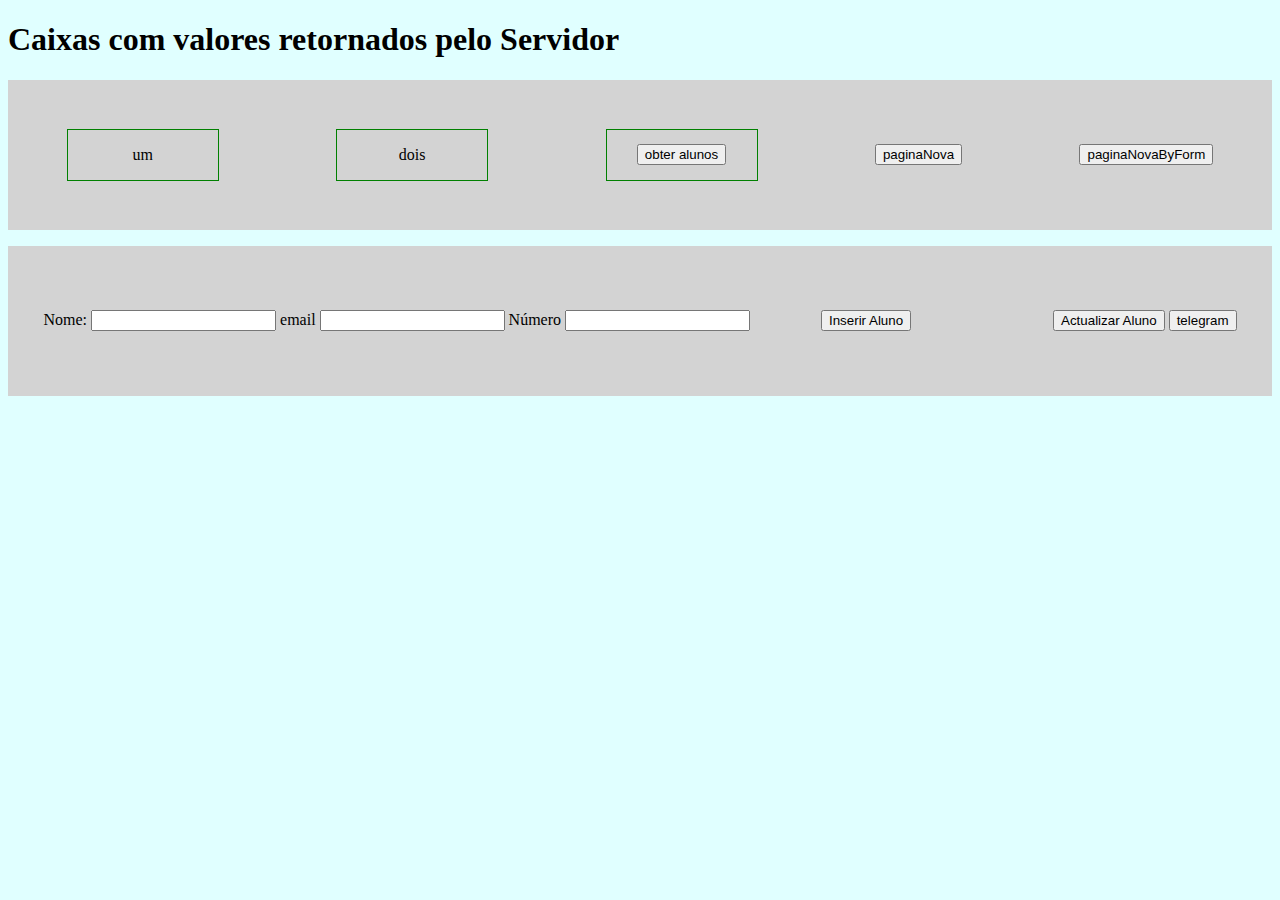
==== webroot/index.html @ 9b0f35a4 "Initial commit" ====
<!DOCTYPE html>
<!--
To change this license header, choose License Headers in Project Properties.
To change this template file, choose Tools | Templates
and open the template in the editor.
-->

<html>
    <head>
        <title>TODO supply a title</title>
        <meta charset="UTF-8">
        <meta name="viewport" content="width=device-width, initial-scale=1.0">
        <link rel="stylesheet" href="css/cssFlex.css"/>
        <script type="text/javascript" src="javascript/JS_Servidor.js"></script>
        <script type="text/javascript" src="javascript/nova1.js"></script>
    </head>

    <body>


        <h1>Caixas com valores retornados pelo Servidor</h1>
        <div class="box">
            <div id="caixa1" class="d1">um</div>
            <div id="caixa2" class="d1">dois</div>
            <div class="d1">
                <input type="button" onClick="obterAlunos()" value="obter alunos"/>
            </div>
            <input type="button"  onClick="mudarPagina()" value="paginaNova"/>

            <form method="GET" action="/html/nova1.html">
                <input type="submit" value="paginaNovaByForm">
            </form>


        </div>
        <p/>
        <form id="form4" class="box" >
            <div >
                <label for="name4">Nome:</label>
                <input type="text" id="nome" name="nome" />
                <label for="email4">email</label>
                <input type="text" id="email" name="email" />
                <label for="email4">Número</label>
                <input type="text" id="numero" name="numero" />
            </div>
            <div class="button">
                <input type="button" value="Inserir Aluno" onclick="inserirAluno()">
            </div>
            <p/>
            <div class="button">
                <input type="button" value="Actualizar Aluno" onclick="actualizarAluno()">
                <input type="button" value="telegram">
            </div>

        </form>
    </body>
</html>
---- webroot/css/cssFlex.css ----
/*
To change this license header, choose License Headers in Project Properties.
To change this template file, choose Tools | Templates
and open the template in the editor.
*/
/* 
    Created on : Apr 12, 2022, 10:20:28 AM
    Author     : Misterio
*/


body {
  background-color: lightcyan;
}

.box {
    /*width: 400px; */
    background-color: lightgray;
    height: 150px;
    display:flex;
    flex-direction: row;
    flex-wrap: wrap;
    justify-content: space-around ; /*espaço à volta de cada*/
    align-items: center;
}

.d1 { text-align: center; 
      width: 150px; height: 50px;
      border:1px solid green;
      display: flex; 
      align-items: center; /* centra vertical*/
      justify-content: center        /* centra horizontal*/
}
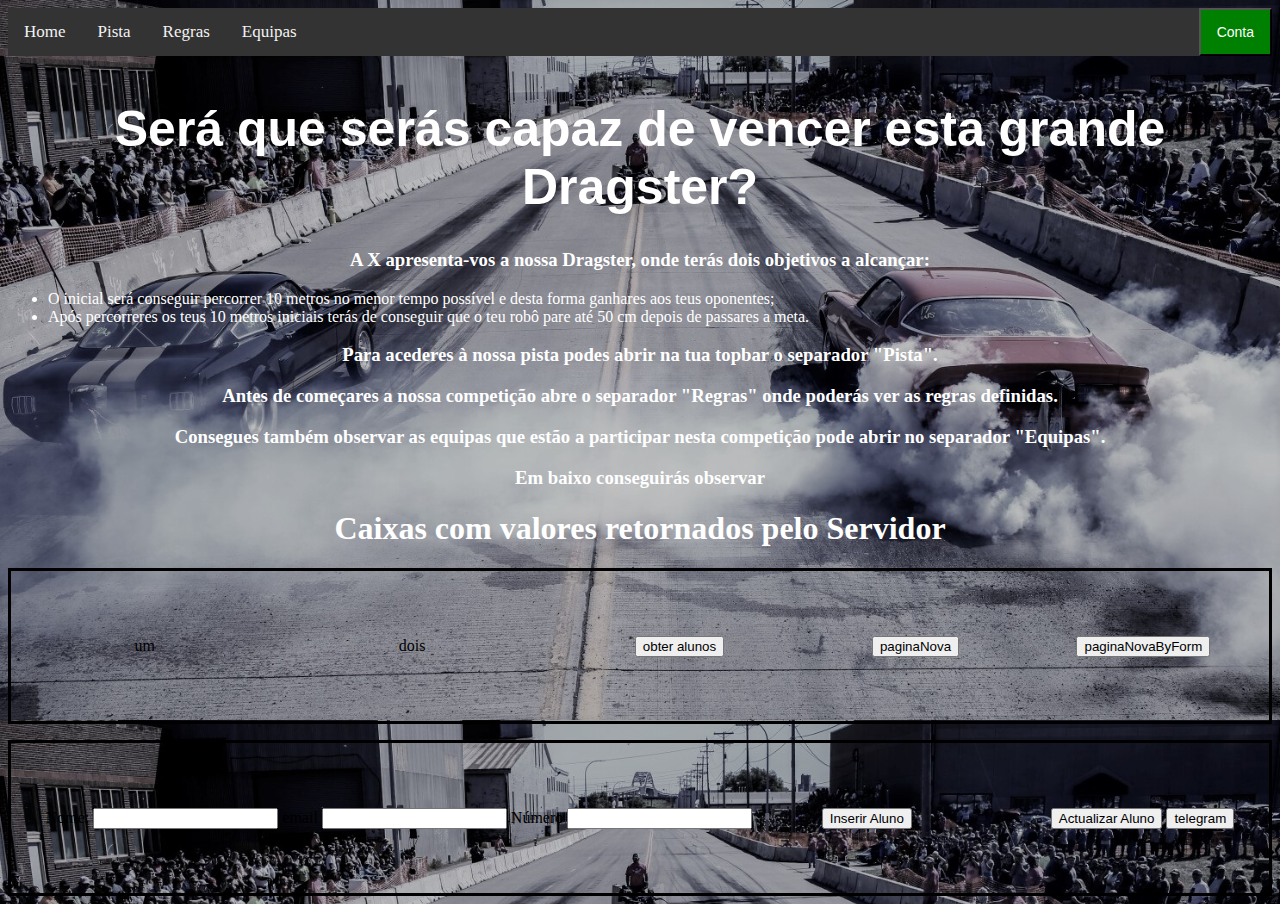
==== commit f5b68fea: "Servidor HTTP, pasta webRoot editada, conexão a DB" ====
--- a/webroot/index.html
+++ b/webroot/index.html
@@ -1,57 +1,83 @@
 <!DOCTYPE html>
 <!--
-To change this license header, choose License Headers in Project Properties.
-To change this template file, choose Tools | Templates
-and open the template in the editor.
+Click nbfs://nbhost/SystemFileSystem/Templates/Licenses/license-default.txt to change this license
+Click nbfs://nbhost/SystemFileSystem/Templates/Other/html.html to edit this template
 -->
+<html>
+<head>
+    <title>TODO supply a title</title>
+    <meta charset="UTF-8">
+    <meta name="viewport" content="width=device-width, initial-scale=1.0">
+    <link rel="stylesheet" href="css/index.css"/>
+    <script type="text/javascript" src="javascript/JS_Servidor.js"></script>
+    <script type="text/javascript" src="javascript/nova1.js"></script>
+</head>
+<body background=images/dragracing.jpg>
+<div class="topbar">
+    <a class="Home" href="index.html">Home</a>
+    <a class="Pista" href="Pista.html">Pista</a>
+    <a class="Regras" href="Regras.html">Regras</a>
+    <a class="Equipas" href="Equipas.html">Equipas</a>
+    <div class="accountbar">
+        <div class="accountpart">
+            <button class="account" onclick="myFunction()">Conta</button>
+            <div class="accountcont" id="accountcont">
+                <a href="Perfil.html">Perfil</a>
+                <a href="Pagina_inicial.html">Logout</a>
+            </div>
+        </div>
+    </div>
+</div>
+<h1 id="titulo">Será que serás capaz de vencer esta grande Dragster?</h1>
+<h3>A X apresenta-vos a nossa Dragster, onde terás dois objetivos a alcançar:</h3>
+<div id="ponto">
+    <ul>
+        <li>O inicial será conseguir percorrer 10 metros no menor tempo possível e desta forma ganhares aos teus
+            oponentes;
+        </li>
+        <li>Após percorreres os teus 10 metros iniciais terás de conseguir que o teu robô pare até 50 cm depois de
+            passares a meta.
+        </li>
+    </ul>
+</div>
+<h3>Para acederes à nossa pista podes abrir na tua topbar o separador "Pista".</h3>
+<h3>Antes de começares a nossa competição abre o separador "Regras" onde poderás ver as regras definidas.</h3>
+<h3>Consegues também observar as equipas que estão a participar nesta competição pode abrir no separador "Equipas".</h3>
+<h3>Em baixo conseguirás observar </h3>
+<h1>Caixas com valores retornados pelo Servidor</h1>
+<div class="box">
+    <div id="caixa1" class="d1">um</div>
+    <div id="caixa2" class="d1">dois</div>
+    <div class="d1">
+        <input type="button" onClick="obterAlunos()" value="obter alunos"/>
+    </div>
+    <input type="button" onClick="mudarPagina()" value="paginaNova"/>
 
-<html>
-    <head>
-        <title>TODO supply a title</title>
-        <meta charset="UTF-8">
-        <meta name="viewport" content="width=device-width, initial-scale=1.0">
-        <link rel="stylesheet" href="css/cssFlex.css"/>
-        <script type="text/javascript" src="javascript/JS_Servidor.js"></script>
-        <script type="text/javascript" src="javascript/nova1.js"></script>
-    </head>
-
-    <body>
+    <form method="GET" action="/html/nova1.html">
+        <input type="submit" value="paginaNovaByForm">
+    </form>
 
 
-        <h1>Caixas com valores retornados pelo Servidor</h1>
-        <div class="box">
-            <div id="caixa1" class="d1">um</div>
-            <div id="caixa2" class="d1">dois</div>
-            <div class="d1">
-                <input type="button" onClick="obterAlunos()" value="obter alunos"/>
-            </div>
-            <input type="button"  onClick="mudarPagina()" value="paginaNova"/>
+</div>
+<p/>
+<form id="form4" class="box">
+    <div>
+        <label for="name4">Nome:</label>
+        <input type="text" id="nome" name="nome"/>
+        <label for="email4">email</label>
+        <input type="text" id="email" name="email"/>
+        <label for="email4">Número</label>
+        <input type="text" id="numero" name="numero"/>
+    </div>
+    <div class="button">
+        <input type="button" value="Inserir Aluno" onclick="inserirAluno()">
+    </div>
+    <p/>
+    <div class="button">
+        <input type="button" value="Actualizar Aluno" onclick="actualizarAluno()">
+        <input type="button" value="telegram">
+    </div>
 
-            <form method="GET" action="/html/nova1.html">
-                <input type="submit" value="paginaNovaByForm">
-            </form>
-
-
-        </div>
-        <p/>
-        <form id="form4" class="box" >
-            <div >
-                <label for="name4">Nome:</label>
-                <input type="text" id="nome" name="nome" />
-                <label for="email4">email</label>
-                <input type="text" id="email" name="email" />
-                <label for="email4">Número</label>
-                <input type="text" id="numero" name="numero" />
-            </div>
-            <div class="button">
-                <input type="button" value="Inserir Aluno" onclick="inserirAluno()">
-            </div>
-            <p/>
-            <div class="button">
-                <input type="button" value="Actualizar Aluno" onclick="actualizarAluno()">
-                <input type="button" value="telegram">
-            </div>
-
-        </form>
-    </body>
+</form>
+</body>
 </html>
--- a/webroot/css/index.css
+++ b/webroot/css/index.css
@@ -0,0 +1,137 @@
+#titulo{
+    text-align: center;
+    padding-top: 10px;
+    color: white;
+    font-size: 50px;
+    font-family: "Arial";
+}
+
+h1{
+    color:white;
+    text-align: center;
+}
+
+h2{
+    color:white;
+    text-align: center;
+}
+
+h3{
+    color:white;
+    text-align: center;
+}
+
+body {
+    background-color: lightcyan;
+    background-size: 100%;
+}
+
+
+.box {
+    /*width: 400px; */
+    border-style: solid;
+    background-color: transparent;
+    height: 150px;
+    display:flex;
+    flex-direction: row;
+    flex-wrap: wrap;
+    justify-content: space-around ; /*espaço à volta de cada*/
+    align-items: center;
+}
+
+.d1 {
+    text-align: center;
+    width: 150px;
+    height: 50px;
+    display: flex;
+    align-items: center; /* centra vertical*/
+    justify-content: center        /* centra horizontal*/
+}
+
+.topbar {
+    background-color: #333;
+    overflow: hidden;
+}
+
+.topbar a {
+    float: left;
+    color: #f2f2f2;
+    text-align: center;
+    padding: 14px 16px;
+    text-decoration: none;
+    font-size: 17px;
+}
+
+.topbar a:hover {
+    background-color: #ddd;
+    color: black;
+}
+
+.topbar a.active {
+    background-color: #04AA6D;
+    color: white;
+}
+
+.accountbar{
+    float:right;
+}
+
+.account{
+    background-color: green;
+    color: white;
+    padding: 14px 16px;
+    font-size: 14px;
+    cursor: pointer;
+}
+
+.accountpart{
+    overflow: hidden;
+}
+
+.accountcont{
+    display: none;
+    position: absolute;
+    background-color: green;
+    min-width: 160px;
+    box-shadow: 0px 10px 15px 0px rgb(0,0,0);
+    z-index: 1;
+}
+.accountcont a{
+    float:none;
+    color: white;
+    padding:10px 10px;
+    text-decoration: none;
+    display: block;
+    text-align: left;
+}
+
+.show {
+    display: block;
+}
+
+.accountcont a:hover{
+    background: green;
+}
+
+
+.container {
+    padding: 16px;
+    border: 3px solid yellow ;
+    color:white;
+}
+
+.borda{
+    border: 3px solid yellow ;
+    padding: 16px;
+    color:white;
+}
+
+.bord{
+    padding: 16px;
+    color:white;
+}
+
+li{
+    color: white;
+    underline: yellow;
+}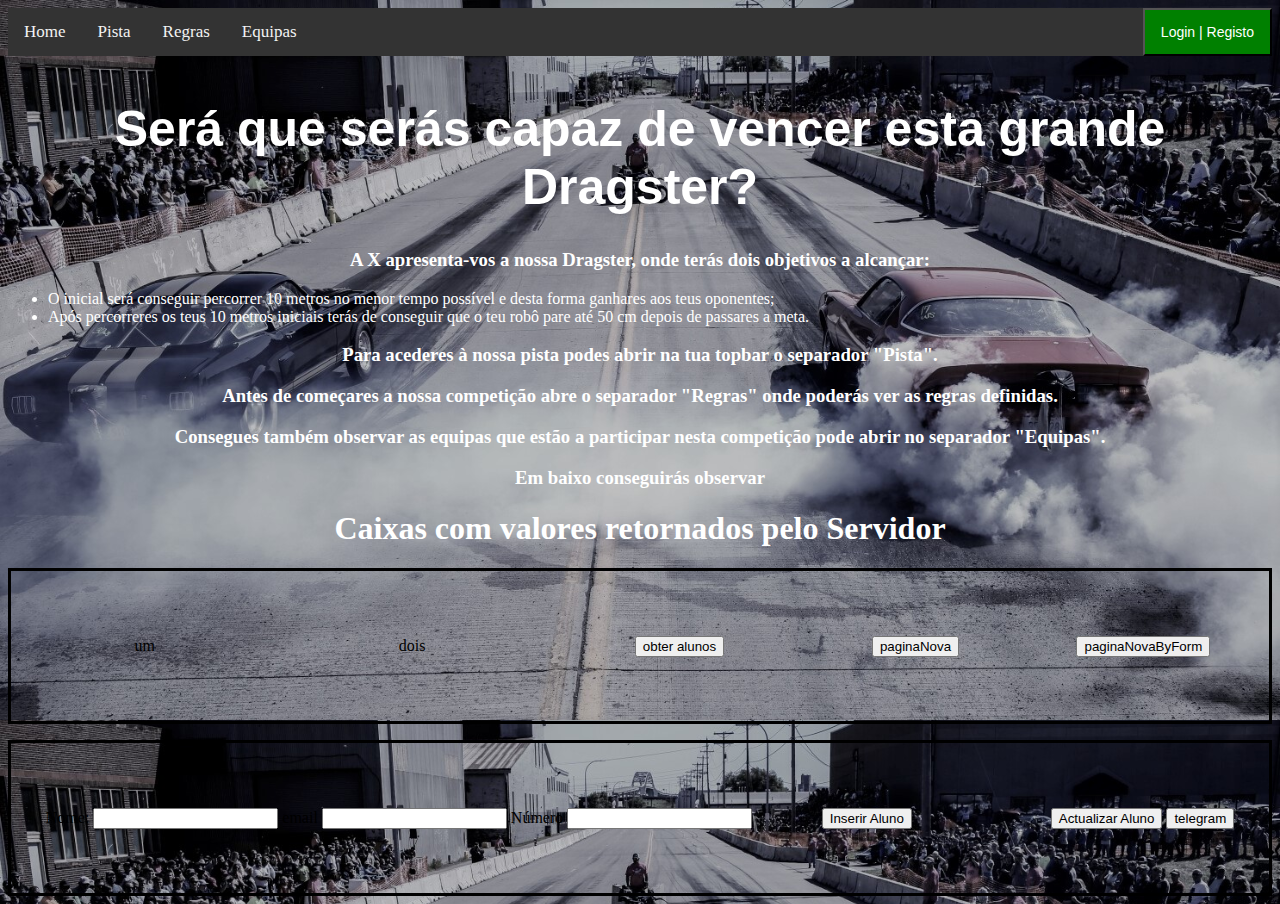
==== commit 88b9f56d: ":D" ====
--- a/webroot/index.html
+++ b/webroot/index.html
@@ -20,10 +20,10 @@
     <a class="Equipas" href="Equipas.html">Equipas</a>
     <div class="accountbar">
         <div class="accountpart">
-            <button class="account" onclick="myFunction()">Conta</button>
+            <button class="account" onclick="myFunction()">Login | Registo</button>
             <div class="accountcont" id="accountcont">
-                <a href="Perfil.html">Perfil</a>
-                <a href="Pagina_inicial.html">Logout</a>
+                <a href="LoginRegisto.html">Login de uma equipa ou  júri</a>
+                <a href="LoginRegisto.html">Registo de uma equipa ou júri </a>
             </div>
         </div>
     </div>
@@ -62,11 +62,11 @@
 <p/>
 <form id="form4" class="box">
     <div>
-        <label for="name4">Nome:</label>
+        <label for="nome">Nome:</label>
         <input type="text" id="nome" name="nome"/>
-        <label for="email4">email</label>
+        <label for="email">email</label>
         <input type="text" id="email" name="email"/>
-        <label for="email4">Número</label>
+        <label for="email">Número</label>
         <input type="text" id="numero" name="numero"/>
     </div>
     <div class="button">
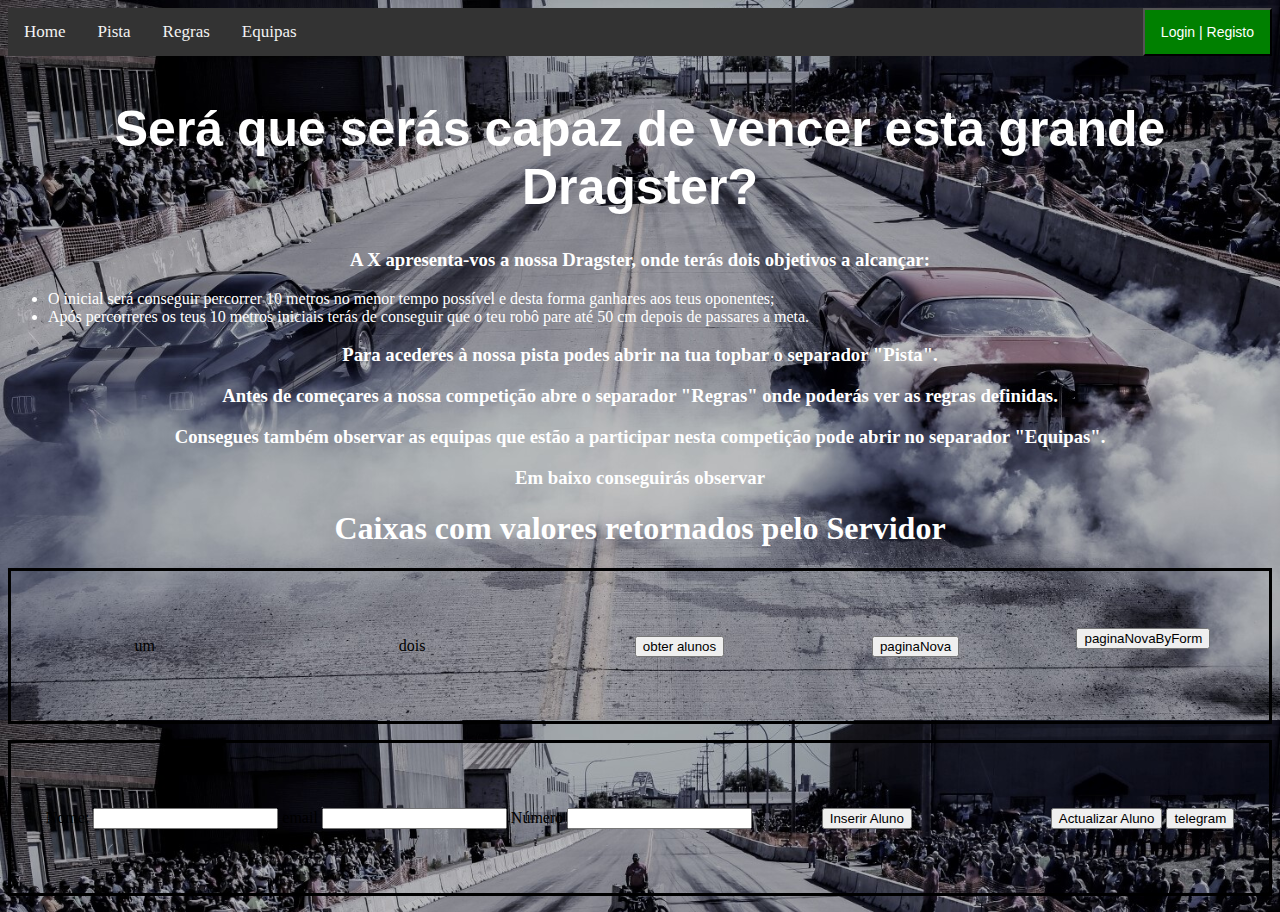
==== commit b4ae3cae: ":)" ====
--- a/webroot/index.html
+++ b/webroot/index.html
@@ -1,8 +1,3 @@
-<!DOCTYPE html>
-<!--
-Click nbfs://nbhost/SystemFileSystem/Templates/Licenses/license-default.txt to change this license
-Click nbfs://nbhost/SystemFileSystem/Templates/Other/html.html to edit this template
--->
 <html>
 <head>
     <title>TODO supply a title</title>
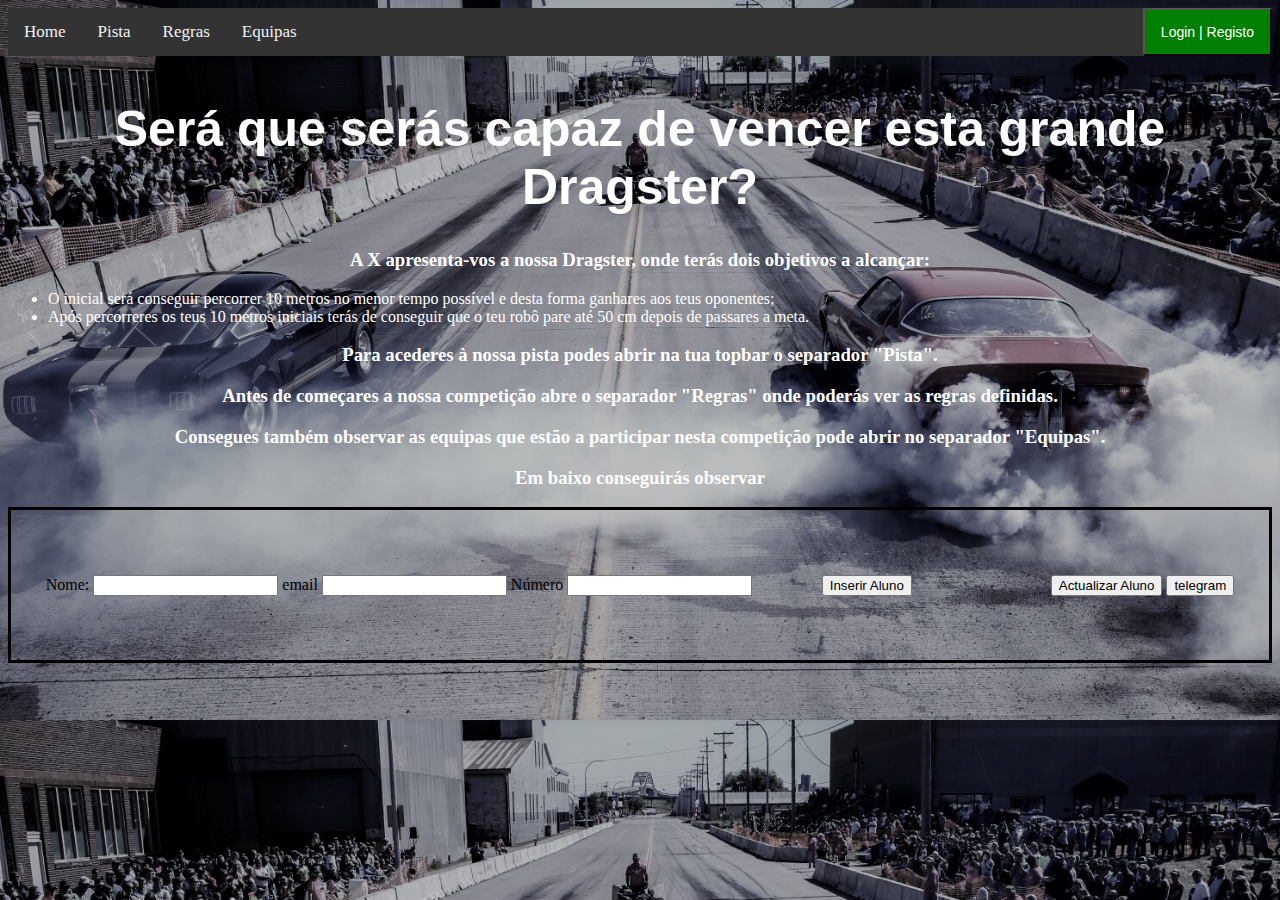
==== commit 3f1c93a4: "adicionados metodos de ligação a bd" ====
--- a/webroot/index.html
+++ b/webroot/index.html
@@ -39,18 +39,8 @@
 <h3>Antes de começares a nossa competição abre o separador "Regras" onde poderás ver as regras definidas.</h3>
 <h3>Consegues também observar as equipas que estão a participar nesta competição pode abrir no separador "Equipas".</h3>
 <h3>Em baixo conseguirás observar </h3>
-<h1>Caixas com valores retornados pelo Servidor</h1>
-<div class="box">
-    <div id="caixa1" class="d1">um</div>
-    <div id="caixa2" class="d1">dois</div>
-    <div class="d1">
-        <input type="button" onClick="obterAlunos()" value="obter alunos"/>
-    </div>
-    <input type="button" onClick="mudarPagina()" value="paginaNova"/>
 
-    <form method="GET" action="/html/nova1.html">
-        <input type="submit" value="paginaNovaByForm">
-    </form>
+
 
 
 </div>
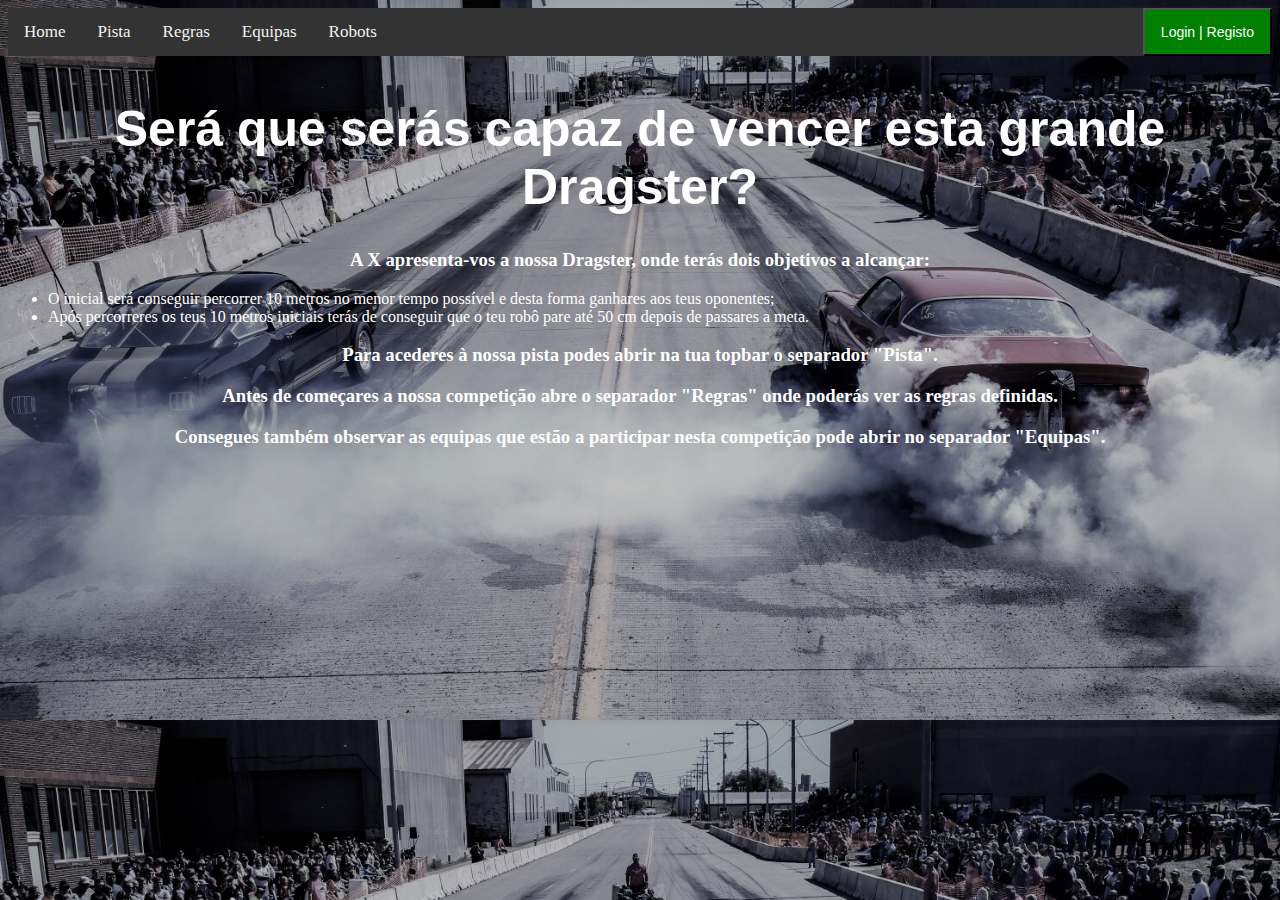
==== commit b76eb805: "registo competicoes (servidor)" ====
--- a/webroot/index.html
+++ b/webroot/index.html
@@ -13,6 +13,8 @@
     <a class="Pista" href="Pista.html">Pista</a>
     <a class="Regras" href="Regras.html">Regras</a>
     <a class="Equipas" href="Equipas.html">Equipas</a>
+    <a class="Robots" href="RegistarRobot.html"> Robots </a>
+
     <div class="accountbar">
         <div class="accountpart">
             <button class="account" onclick="myFunction()">Login | Registo</button>
@@ -23,7 +25,7 @@
         </div>
     </div>
 </div>
-<h1 id="titulo">Será que serás capaz de vencer esta grande Dragster?</h1>
+<h1 id="titulo" > Será que serás capaz de vencer esta grande Dragster?</h1>
 <h3>A X apresenta-vos a nossa Dragster, onde terás dois objetivos a alcançar:</h3>
 <div id="ponto">
     <ul>
@@ -38,30 +40,14 @@
 <h3>Para acederes à nossa pista podes abrir na tua topbar o separador "Pista".</h3>
 <h3>Antes de começares a nossa competição abre o separador "Regras" onde poderás ver as regras definidas.</h3>
 <h3>Consegues também observar as equipas que estão a participar nesta competição pode abrir no separador "Equipas".</h3>
-<h3>Em baixo conseguirás observar </h3>
+
 
 
 
 
 </div>
 <p/>
-<form id="form4" class="box">
-    <div>
-        <label for="nome">Nome:</label>
-        <input type="text" id="nome" name="nome"/>
-        <label for="email">email</label>
-        <input type="text" id="email" name="email"/>
-        <label for="email">Número</label>
-        <input type="text" id="numero" name="numero"/>
-    </div>
-    <div class="button">
-        <input type="button" value="Inserir Aluno" onclick="inserirAluno()">
-    </div>
-    <p/>
-    <div class="button">
-        <input type="button" value="Actualizar Aluno" onclick="actualizarAluno()">
-        <input type="button" value="telegram">
-    </div>
+
 
 </form>
 </body>
